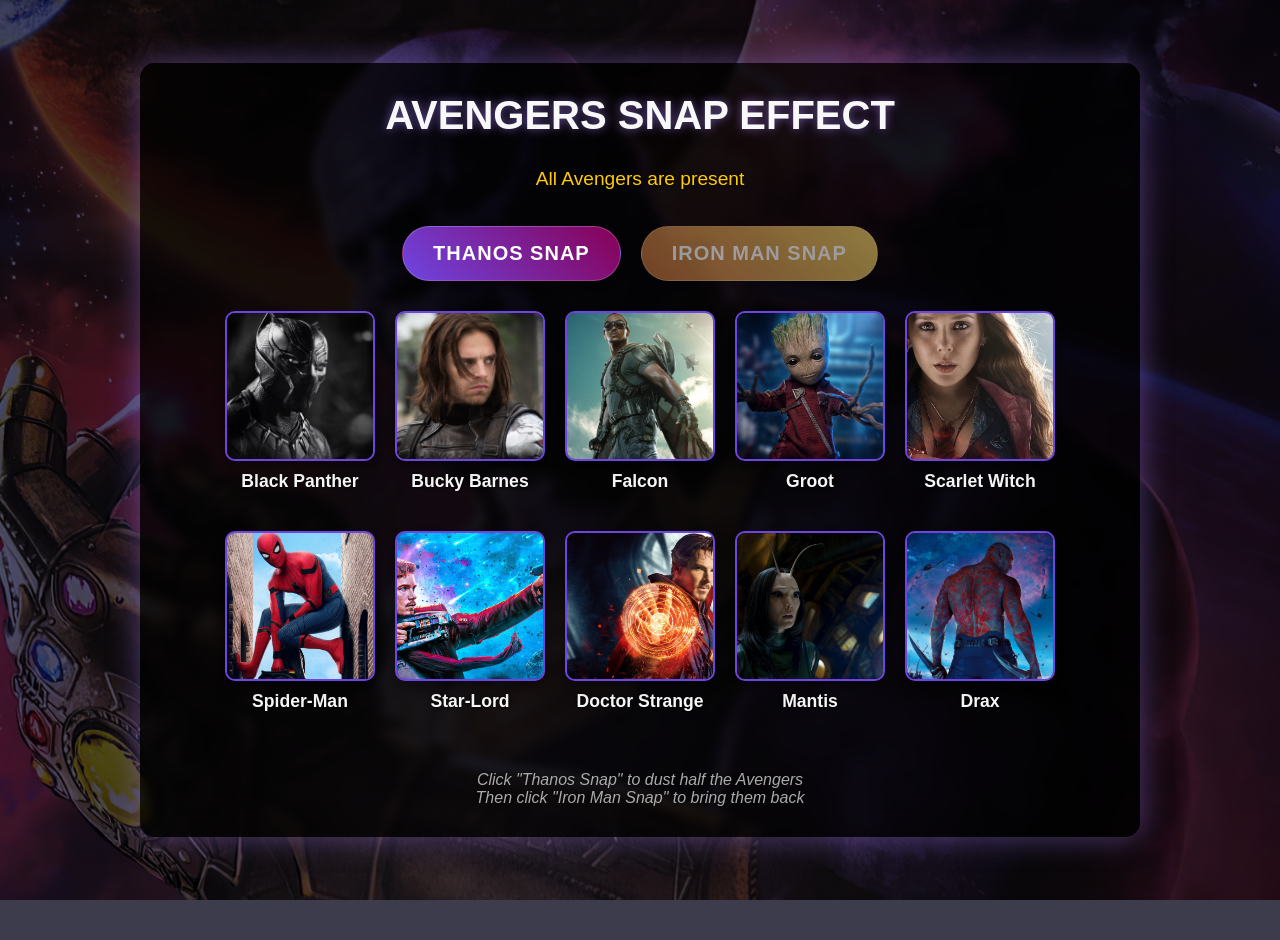
==== index.html @ 24326de1 "Add files via upload" ====
<!DOCTYPE html>
<html lang="en">
<head>
    <meta charset="UTF-8">
    <meta name="viewport" content="width=device-width, initial-scale=1.0">
    <title>Avengers Snap Effect | Portfolio</title>
    <link rel="stylesheet" href="styles.css">
</head>
<body>
    <div class="content-wrapper">
        <h1>AVENGERS SNAP EFFECT</h1>
        <div class="status" id="statusMessage">All Avengers are present</div>
        
        <div class="snap-buttons">
            <button class="snap-button" id="thanosSnapButton">THANOS SNAP</button>
            <button class="snap-button" id="ironmanSnapButton" disabled>IRON MAN SNAP</button>
        </div>
        
        <div class="avengers-container" id="avengersContainer">
            <!-- Avengers who disappeared in Infinity War -->
            <div class="avenger" data-survived="no">
                <div class="avenger-img-container">
                    <img src="black.jpg" alt="Black Panther">
                </div>
                <div class="avenger-name">Black Panther</div>
            </div>
            <div class="avenger" data-survived="no">
                <div class="avenger-img-container">
                    <img src="soldier.jpg" alt="Bucky Barnes">
                </div>
                <div class="avenger-name">Bucky Barnes</div>
            </div>
            <div class="avenger" data-survived="no">
                <div class="avenger-img-container">
                    <img src="sam.jpg" alt="Falcon">
                </div>
                <div class="avenger-name">Falcon</div>
            </div>
            <div class="avenger" data-survived="no">
                <div class="avenger-img-container">
                    <img src="iamgroot.jpg" alt="Groot">
                </div>
                <div class="avenger-name">Groot</div>
            </div>
            <div class="avenger" data-survived="no">
                <div class="avenger-img-container">
                    <img src="witch.jpg" alt="Scarlet Witch">
                </div>
                <div class="avenger-name">Scarlet Witch</div>
            </div>
            <div class="avenger" data-survived="no">
                <div class="avenger-img-container">
                    <img src="spidey.jpg" alt="Spider-Man">
                </div>
                <div class="avenger-name">Spider-Man</div>
            </div>
            <div class="avenger" data-survived="no">
                <div class="avenger-img-container">
                    <img src="lord.jpg" alt="Star-Lord">
                </div>
                <div class="avenger-name">Star-Lord</div>
            </div>
            <div class="avenger" data-survived="no">
                <div class="avenger-img-container">
                    <img src="strange.jpg" alt="Doctor Strange">
                </div>
                <div class="avenger-name">Doctor Strange</div>
            </div>
            <div class="avenger" data-survived="no">
                <div class="avenger-img-container">
                    <img src="mantis.jpg" alt="Mantis">
                </div>
                <div class="avenger-name">Mantis</div>
            </div>
            <div class="avenger" data-survived="no">
                <div class="avenger-img-container">
                    <img src="drax.jpg" alt="Drax">
                </div>
                <div class="avenger-name">Drax</div>
            </div>
        </div>
        
        <p class="instructions">Click "Thanos Snap" to dust half the Avengers<br>Then click "Iron Man Snap" to bring them back</p>
    </div>
    
    <div class="gauntlet-glow" id="gauntletGlow"></div>
    <div class="ironman-glow" id="ironmanGlow"></div>
    
    <div class="character-container">
        <img class="character-snap thanos-snap" id="thanosSnap" src="thanos.jpg" alt="Thanos snapping fingers">
        <div class="character-text thanos-text" id="thanosText">I am inevitable</div>
    </div>
    
    <div class="character-container">
        <img class="character-snap ironman-snap" id="ironmanSnap" src="tony.jpg" alt="Iron Man with Infinity Stones">
        <div class="character-text ironman-text" id="ironmanText">I am Iron Man</div>
    </div>
    
    <script src="script.js"></script>
</body>
</html>
---- styles.css ----
:root {
    --thanos-purple: #6e45e2;
    --thanos-dark: #880055;
    --ironman-gold: #ffcc00;
    --ironman-orange: #ff5e00;
    --bg-dark: #1a1a2e;
}

* {
    box-sizing: border-box;
    margin: 0;
    padding: 0;
}

body {
    font-family: 'Arial', sans-serif;
    display: flex;
    flex-direction: column;
    align-items: center;
    justify-content: center;
    min-height: 100vh;
    background-color: var(--bg-dark);
    color: white;
    overflow-x: hidden;
    margin: 0;
    padding: 20px;
    background-image: url('thanos.jpg');
    background-size: cover;
    background-position: center;
    background-attachment: fixed;
    background-blend-mode: overlay;
    background-color: rgba(26, 26, 46, 0.85);
}

.content-wrapper {
    background-color: rgba(0, 0, 0, 0.7);
    padding: 30px;
    border-radius: 15px;
    backdrop-filter: blur(5px);
    max-width: 1000px;
    width: 95%;
    box-shadow: 0 0 30px rgba(147, 112, 219, 0.5);
    text-align: center;
    position: relative;
    overflow: hidden;
}

h1 {
    margin-bottom: 30px;
    color: #f8f8f8;
    text-shadow: 0 0 10px rgba(147, 112, 219, 0.7);
    font-size: clamp(1.8rem, 4vw, 2.5rem);
}

.snap-buttons {
    display: flex;
    gap: 20px;
    justify-content: center;
    margin-bottom: 30px;
    flex-wrap: wrap;
}

.avengers-container {
    display: flex;
    flex-wrap: wrap;
    justify-content: center;
    gap: 20px;
    margin-bottom: 40px;
}

.avenger {
    width: 150px;
    height: 200px;
    position: relative;
    transition: all 0.3s ease;
    display: flex;
    flex-direction: column;
    align-items: center;
}

.avenger-img-container {
    width: 150px;
    height: 150px;
    border-radius: 10px;
    overflow: hidden;
    box-shadow: 0 5px 15px rgba(0, 0, 0, 0.5);
    position: relative;
    background-color: #2a2a3e;
    border: 2px solid var(--thanos-purple);
    transition: all 0.3s;
}

.avenger:hover .avenger-img-container {
    transform: translateY(-10px);
    box-shadow: 0 15px 25px rgba(110, 69, 226, 0.4);
}

.avenger img {
    width: 100%;
    height: 100%;
    object-fit: cover;
    transition: all 0.5s ease;
}

.avenger-name {
    margin-top: 10px;
    font-weight: bold;
    text-align: center;
    color: #f8f8f8;
    text-shadow: 0 0 5px #000;
    font-size: 1.1rem;
}

.snap-button {
    padding: 15px 30px;
    font-size: clamp(1rem, 3vw, 1.25rem);
    color: white;
    border: none;
    border-radius: 50px;
    cursor: pointer;
    outline: none;
    transition: all 0.3s;
    position: relative;
    overflow: hidden;
    z-index: 1;
    box-shadow: 0 5px 15px rgba(0, 0, 0, 0.5);
    border: 1px solid rgba(255, 255, 255, 0.2);
    font-weight: bold;
    letter-spacing: 1px;
    min-width: 200px;
}

#thanosSnapButton {
    background: linear-gradient(45deg, var(--thanos-purple), var(--thanos-dark));
}

#ironmanSnapButton {
    background: linear-gradient(45deg, var(--ironman-orange), var(--ironman-gold));
}

.snap-button:hover:not(:disabled) {
    transform: scale(1.05);
    box-shadow: 0 7px 20px rgba(255, 255, 255, 0.4);
}

.snap-button:active:not(:disabled) {
    transform: scale(0.95);
}

.snap-button:disabled {
    opacity: 0.6;
    cursor: not-allowed;
    filter: grayscale(50%);
}

/* Dust animations */
@keyframes turn-to-dust {
    0% {
        opacity: 1;
        transform: translateY(0) rotate(0deg) scale(1);
        filter: blur(0px);
    }
    50% {
        opacity: 0.8;
        transform: translateY(-20px) rotate(5deg) scale(1.1);
        filter: blur(0.5px);
    }
    100% {
        opacity: 0;
        transform: translateY(40px) rotate(10deg) scale(0.3);
        filter: blur(2px);
    }
}

@keyframes return-from-dust {
    0% {
        opacity: 0;
        transform: translateY(40px) rotate(10deg) scale(0.3);
        filter: blur(2px);
    }
    50% {
        opacity: 0.8;
        transform: translateY(-20px) rotate(5deg) scale(1.1);
        filter: blur(0.5px);
    }
    100% {
        opacity: 1;
        transform: translateY(0) rotate(0deg) scale(1);
        filter: blur(0px);
    }
}

.dust-particle {
    position: absolute;
    background-color: var(--thanos-purple);
    border-radius: 50%;
    pointer-events: none;
    opacity: 0.8;
    z-index: 10;
}

.return-particle {
    position: absolute;
    background-color: var(--ironman-gold);
    border-radius: 50%;
    pointer-events: none;
    opacity: 0.8;
    z-index: 10;
}

/* Glow effects */
.gauntlet-glow {
    position: fixed;
    top: 0;
    left: 0;
    width: 100%;
    height: 100%;
    background: radial-gradient(circle at center, rgba(147, 112, 219, 0.5) 0%, transparent 70%);
    opacity: 0;
    pointer-events: none;
    z-index: 5;
}

.ironman-glow {
    position: fixed;
    top: 0;
    left: 0;
    width: 100%;
    height: 100%;
    background: radial-gradient(circle at center, rgba(255, 204, 0, 0.5) 0%, transparent 70%);
    opacity: 0;
    pointer-events: none;
    z-index: 5;
}

.snap-active {
    animation: gauntlet-glow 2s ease-out;
}

.ironman-active {
    animation: ironman-glow 2s ease-out;
}

@keyframes gauntlet-glow {
    0% { opacity: 0; transform: scale(0.5); }
    20% { opacity: 0.8; transform: scale(1); }
    100% { opacity: 0; transform: scale(1.5); }
}

@keyframes ironman-glow {
    0% { opacity: 0; transform: scale(0.5); }
    20% { opacity: 0.8; transform: scale(1); }
    100% { opacity: 0; transform: scale(1.5); }
}

/* Character snap effects */
.character-snap {
    position: fixed;
    top: 50%;
    left: 50%;
    transform: translate(-50%, -50%) scale(0.5);
    opacity: 0;
    z-index: 20;
    pointer-events: none;
    transition: all 0.3s ease;
    max-width: 300px;
    width: 80%;
    border-radius: 10px;
}

.thanos-snap {
    box-shadow: 0 0 50px rgba(147, 112, 219, 0.8);
}

.ironman-snap {
    box-shadow: 0 0 50px rgba(255, 204, 0, 0.8);
}

.character-visible {
    opacity: 1;
    transform: translate(-50%, -50%) scale(1);
}

.character-snapping {
    animation: character-snap 1.5s ease-out;
}

.character-text {
    position: absolute;
    bottom: -40px;
    left: 50%;
    transform: translateX(-50%);
    color: white;
    font-size: 1.5rem;
    font-weight: bold;
    text-shadow: 0 0 10px currentColor;
    opacity: 0;
    transition: opacity 0.3s ease;
    white-space: nowrap;
}

.thanos-text {
    color: var(--thanos-purple);
}

.ironman-text {
    color: var(--ironman-gold);
}

.text-visible {
    opacity: 1;
}

@keyframes character-snap {
    0% { opacity: 0; transform: translate(-50%, -50%) scale(0.5); }
    20% { opacity: 1; transform: translate(-50%, -50%) scale(1.1); }
    40% { opacity: 1; transform: translate(-50%, -50%) scale(1); }
    80% { opacity: 1; transform: translate(-50%, -50%) scale(1); }
    100% { opacity: 0; transform: translate(-50%, -50%) scale(1.2); }
}

/* Text elements */
.instructions {
    margin-top: 30px;
    text-align: center;
    color: #aaa;
    font-style: italic;
    text-shadow: 0 0 5px #000;
    font-size: clamp(0.9rem, 2vw, 1rem);
}

.status {
    margin-bottom: 20px;
    font-size: clamp(1rem, 3vw, 1.2rem);
    color: var(--ironman-gold);
    text-shadow: 0 0 5px #000;
    min-height: 2em;
}

/* Flicker effect for dramatic moments */
@keyframes flicker {
    0% { opacity: 1; }
    20% { opacity: 0.7; }
    40% { opacity: 1; }
    60% { opacity: 0.8; }
    80% { opacity: 1; }
    100% { opacity: 1; }
}

.flicker {
    animation: flicker 0.5s linear;
}

/* Responsive adjustments */
@media (max-width: 768px) {
    .avenger {
        width: 120px;
        height: 170px;
    }
    
    .avenger-img-container {
        width: 120px;
        height: 120px;
    }
    
    .snap-buttons {
        flex-direction: column;
        align-items: center;
    }
    
    .snap-button {
        width: 100%;
        max-width: 250px;
    }
    
    .character-text {
        font-size: 1.2rem;
        bottom: -30px;
    }
}
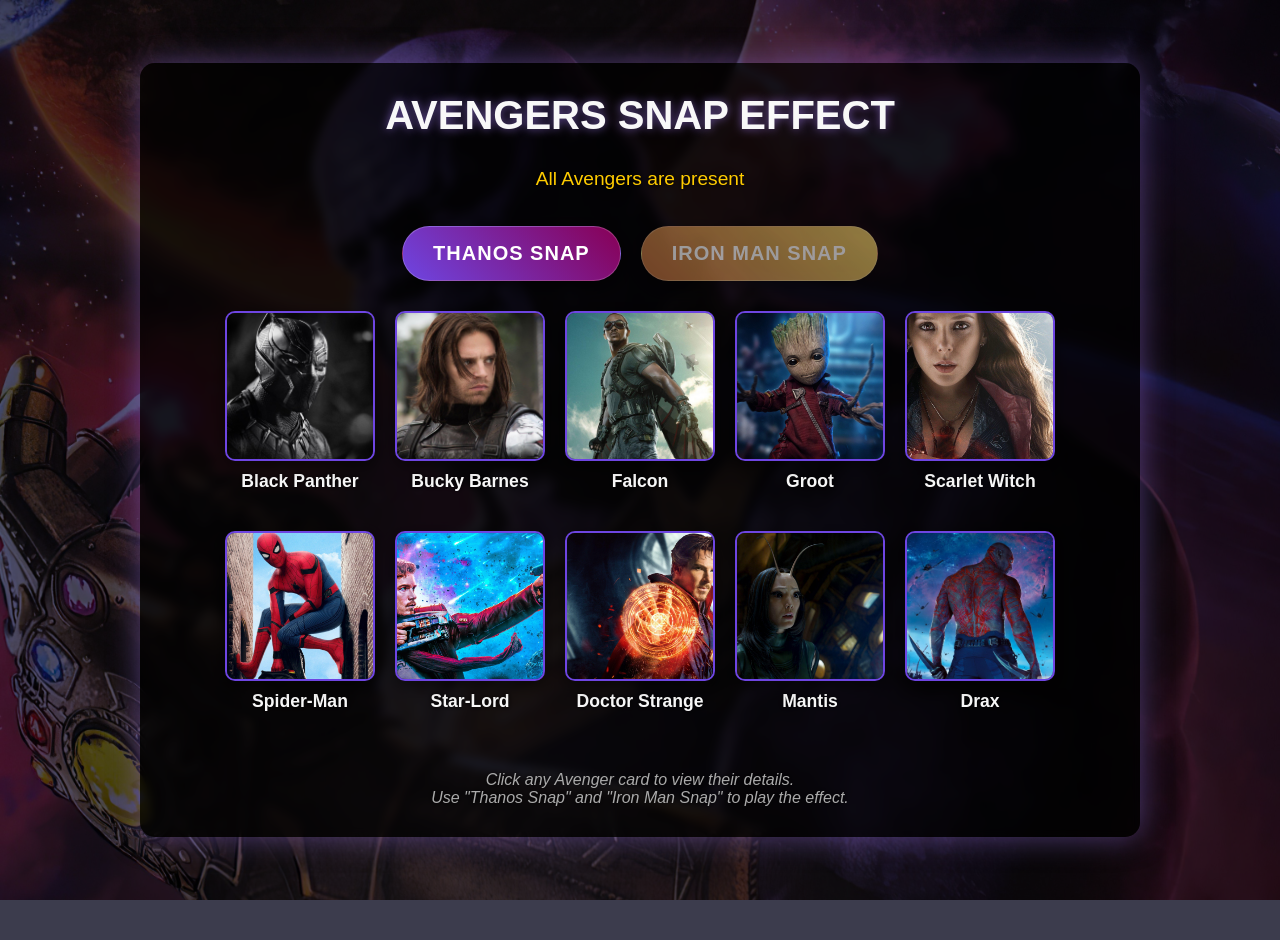
==== commit b52ce607: "Add Avenger detail page navigation and GitHub Pages deployment workflow Agent-Logs-Url: https://gith" ====
--- a/index.html
+++ b/index.html
@@ -18,70 +18,70 @@
         
         <div class="avengers-container" id="avengersContainer">
             <!-- Avengers who disappeared in Infinity War -->
-            <div class="avenger" data-survived="no">
-                <div class="avenger-img-container">
-                    <img src="black.jpg" alt="Black Panther">
-                </div>
-                <div class="avenger-name">Black Panther</div>
-            </div>
-            <div class="avenger" data-survived="no">
-                <div class="avenger-img-container">
-                    <img src="soldier.jpg" alt="Bucky Barnes">
-                </div>
-                <div class="avenger-name">Bucky Barnes</div>
-            </div>
-            <div class="avenger" data-survived="no">
-                <div class="avenger-img-container">
-                    <img src="sam.jpg" alt="Falcon">
-                </div>
-                <div class="avenger-name">Falcon</div>
-            </div>
-            <div class="avenger" data-survived="no">
-                <div class="avenger-img-container">
-                    <img src="iamgroot.jpg" alt="Groot">
-                </div>
-                <div class="avenger-name">Groot</div>
-            </div>
-            <div class="avenger" data-survived="no">
-                <div class="avenger-img-container">
-                    <img src="witch.jpg" alt="Scarlet Witch">
-                </div>
-                <div class="avenger-name">Scarlet Witch</div>
-            </div>
-            <div class="avenger" data-survived="no">
-                <div class="avenger-img-container">
-                    <img src="spidey.jpg" alt="Spider-Man">
-                </div>
-                <div class="avenger-name">Spider-Man</div>
-            </div>
-            <div class="avenger" data-survived="no">
-                <div class="avenger-img-container">
-                    <img src="lord.jpg" alt="Star-Lord">
-                </div>
-                <div class="avenger-name">Star-Lord</div>
-            </div>
-            <div class="avenger" data-survived="no">
-                <div class="avenger-img-container">
-                    <img src="strange.jpg" alt="Doctor Strange">
-                </div>
-                <div class="avenger-name">Doctor Strange</div>
-            </div>
-            <div class="avenger" data-survived="no">
-                <div class="avenger-img-container">
-                    <img src="mantis.jpg" alt="Mantis">
-                </div>
-                <div class="avenger-name">Mantis</div>
-            </div>
-            <div class="avenger" data-survived="no">
-                <div class="avenger-img-container">
-                    <img src="drax.jpg" alt="Drax">
-                </div>
-                <div class="avenger-name">Drax</div>
-            </div>
-        </div>
-        
-        <p class="instructions">Click "Thanos Snap" to dust half the Avengers<br>Then click "Iron Man Snap" to bring them back</p>
-    </div>
+            <a class="avenger" data-survived="no" href="avenger.html?name=Black%20Panther">
+                <div class="avenger-img-container">
+                    <img src="black.jpg" alt="Black Panther">
+                </div>
+                <div class="avenger-name">Black Panther</div>
+            </a>
+            <a class="avenger" data-survived="no" href="avenger.html?name=Bucky%20Barnes">
+                <div class="avenger-img-container">
+                    <img src="soldier.jpg" alt="Bucky Barnes">
+                </div>
+                <div class="avenger-name">Bucky Barnes</div>
+            </a>
+            <a class="avenger" data-survived="no" href="avenger.html?name=Falcon">
+                <div class="avenger-img-container">
+                    <img src="sam.jpg" alt="Falcon">
+                </div>
+                <div class="avenger-name">Falcon</div>
+            </a>
+            <a class="avenger" data-survived="no" href="avenger.html?name=Groot">
+                <div class="avenger-img-container">
+                    <img src="iamgroot.jpg" alt="Groot">
+                </div>
+                <div class="avenger-name">Groot</div>
+            </a>
+            <a class="avenger" data-survived="no" href="avenger.html?name=Scarlet%20Witch">
+                <div class="avenger-img-container">
+                    <img src="witch.jpg" alt="Scarlet Witch">
+                </div>
+                <div class="avenger-name">Scarlet Witch</div>
+            </a>
+            <a class="avenger" data-survived="no" href="avenger.html?name=Spider-Man">
+                <div class="avenger-img-container">
+                    <img src="spidey.jpg" alt="Spider-Man">
+                </div>
+                <div class="avenger-name">Spider-Man</div>
+            </a>
+            <a class="avenger" data-survived="no" href="avenger.html?name=Star-Lord">
+                <div class="avenger-img-container">
+                    <img src="lord.jpg" alt="Star-Lord">
+                </div>
+                <div class="avenger-name">Star-Lord</div>
+            </a>
+            <a class="avenger" data-survived="no" href="avenger.html?name=Doctor%20Strange">
+                <div class="avenger-img-container">
+                    <img src="strange.jpg" alt="Doctor Strange">
+                </div>
+                <div class="avenger-name">Doctor Strange</div>
+            </a>
+            <a class="avenger" data-survived="no" href="avenger.html?name=Mantis">
+                <div class="avenger-img-container">
+                    <img src="mantis.jpg" alt="Mantis">
+                </div>
+                <div class="avenger-name">Mantis</div>
+            </a>
+            <a class="avenger" data-survived="no" href="avenger.html?name=Drax">
+                <div class="avenger-img-container">
+                    <img src="drax.jpg" alt="Drax">
+                </div>
+                <div class="avenger-name">Drax</div>
+            </a>
+        </div>
+        
+        <p class="instructions">Click any Avenger card to view their details.<br>Use "Thanos Snap" and "Iron Man Snap" to play the effect.</p>
+    </div>
     
     <div class="gauntlet-glow" id="gauntletGlow"></div>
     <div class="ironman-glow" id="ironmanGlow"></div>
@@ -98,4 +98,4 @@
     
     <script src="script.js"></script>
 </body>
-</html>+</html>
--- a/styles.css
+++ b/styles.css
@@ -68,15 +68,17 @@
     margin-bottom: 40px;
 }
 
-.avenger {
-    width: 150px;
-    height: 200px;
-    position: relative;
-    transition: all 0.3s ease;
-    display: flex;
-    flex-direction: column;
-    align-items: center;
-}
+.avenger {
+    width: 150px;
+    height: 200px;
+    position: relative;
+    transition: all 0.3s ease;
+    display: flex;
+    flex-direction: column;
+    align-items: center;
+    text-decoration: none;
+    color: inherit;
+}
 
 .avenger-img-container {
     width: 150px;
@@ -90,10 +92,15 @@
     transition: all 0.3s;
 }
 
-.avenger:hover .avenger-img-container {
-    transform: translateY(-10px);
-    box-shadow: 0 15px 25px rgba(110, 69, 226, 0.4);
-}
+.avenger:hover .avenger-img-container {
+    transform: translateY(-10px);
+    box-shadow: 0 15px 25px rgba(110, 69, 226, 0.4);
+}
+
+.avenger:focus-visible .avenger-img-container {
+    transform: translateY(-10px);
+    box-shadow: 0 0 0 3px rgba(255, 204, 0, 0.7);
+}
 
 .avenger img {
     width: 100%;
@@ -347,9 +354,68 @@
     100% { opacity: 1; }
 }
 
-.flicker {
-    animation: flicker 0.5s linear;
-}
+.flicker {
+    animation: flicker 0.5s linear;
+}
+
+/* Avenger detail page */
+.detail-wrapper {
+    max-width: 720px;
+    width: 95%;
+}
+
+.detail-card {
+    display: flex;
+    gap: 24px;
+    align-items: center;
+    margin-top: 10px;
+    margin-bottom: 30px;
+    flex-wrap: wrap;
+    justify-content: center;
+}
+
+.detail-image {
+    width: 240px;
+    height: 280px;
+    object-fit: cover;
+    border-radius: 12px;
+    border: 2px solid var(--thanos-purple);
+    box-shadow: 0 10px 25px rgba(0, 0, 0, 0.45);
+}
+
+.detail-info {
+    text-align: left;
+    flex: 1;
+    min-width: 250px;
+}
+
+.detail-info h2 {
+    margin-bottom: 12px;
+    color: var(--ironman-gold);
+}
+
+.detail-info p {
+    margin-bottom: 14px;
+    line-height: 1.5;
+    color: #e9e9e9;
+}
+
+.back-button {
+    display: inline-block;
+    padding: 12px 22px;
+    border-radius: 999px;
+    background: linear-gradient(45deg, var(--thanos-purple), var(--thanos-dark));
+    color: #fff;
+    text-decoration: none;
+    font-weight: bold;
+    border: 1px solid rgba(255, 255, 255, 0.25);
+    transition: transform 0.2s ease, box-shadow 0.2s ease;
+}
+
+.back-button:hover {
+    transform: scale(1.05);
+    box-shadow: 0 8px 20px rgba(255, 255, 255, 0.25);
+}
 
 /* Responsive adjustments */
 @media (max-width: 768px) {
@@ -377,4 +443,4 @@
         font-size: 1.2rem;
         bottom: -30px;
     }
-}+}
